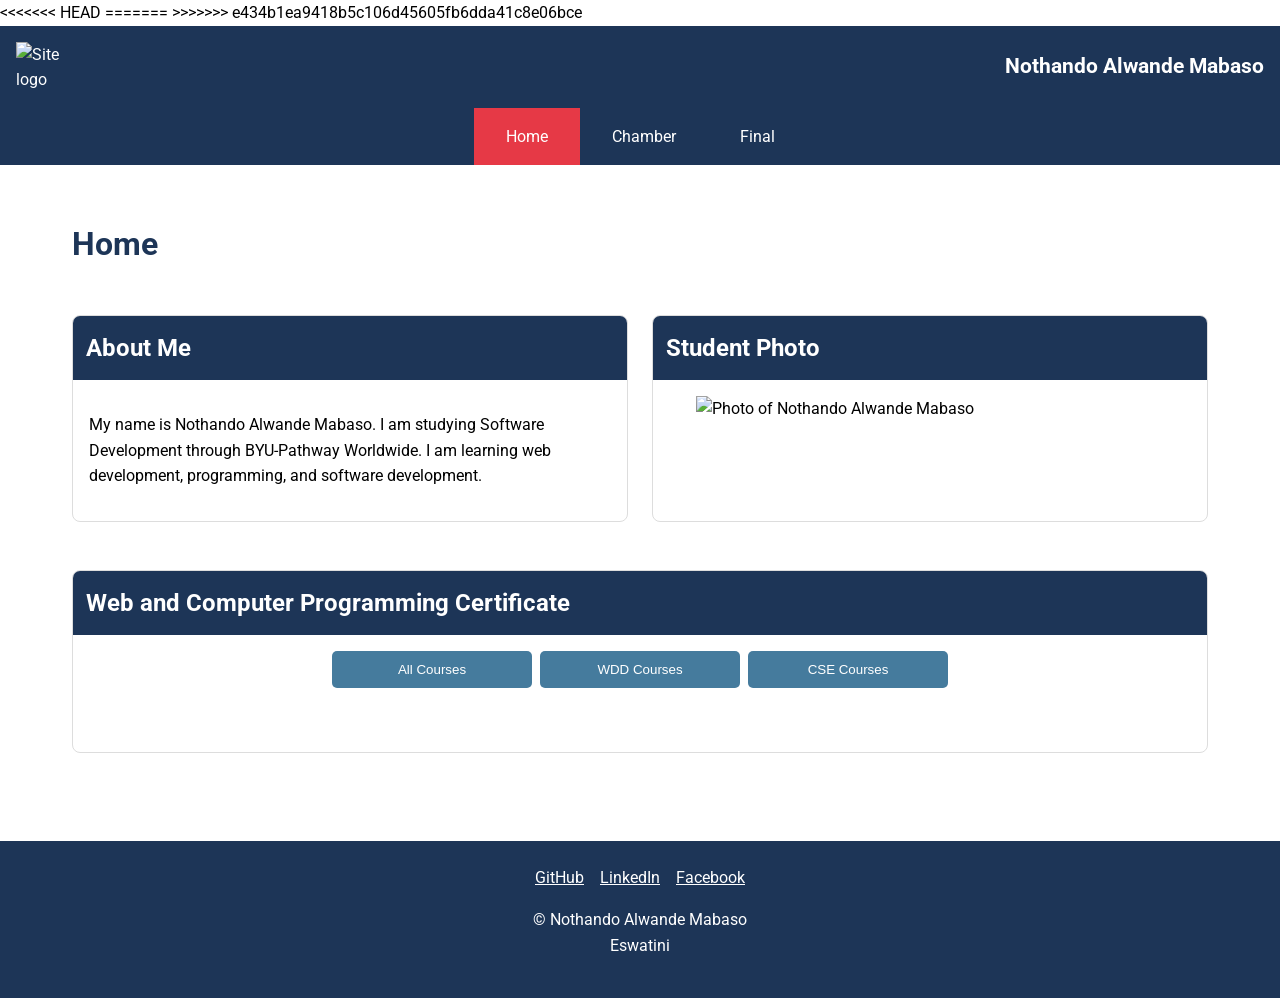
==== index.html @ 6c463c89 "Update meta description for Nothando Mabaso" ====
<!DOCTYPE html>
<html lang="en">
<head>
    <meta charset="UTF-8">
    <meta name="viewport" content="width=device-width, initial-scale=1.0">

<<<<<<< HEAD
    <meta name="description" content="WDD231 home page for Nothando Alwande Mabaso">
=======
    <meta name="description" content="WDD231 home page for Nothando Alwande Mabaso">
>>>>>>> e434b1ea9418b5c106d45605fb6dda41c8e06bce
    <meta name="author" content="Nothando Alwande Mabaso">

    <title>WDD231 | Nothando Alwande Mabaso</title>

    <link rel="preconnect" href="https://fonts.googleapis.com">
    <link rel="preconnect" href="https://fonts.gstatic.com" crossorigin>
    <link href="https://fonts.googleapis.com/css2?family=Roboto:wght@400;500;700&display=swap" rel="stylesheet">

    <link rel="stylesheet" href="styles/small.css">
    <link rel="stylesheet" href="styles/larger.css">

    <script src="scripts/navigation.js" defer></script>
    <script src="scripts/date.js" defer></script>
    <script src="scripts/course.js" defer></script>
</head>

<body>

    <header>
        <div class="header-content">
            <img src="images/logo.svg" alt="Site logo">

            <span>Nothando Alwande Mabaso</span>

            <button id="menuButton" aria-label="Open navigation menu">
                ☰
            </button>
        </div>

        <nav id="navMenu">
            <a href="index.html" class="active">Home</a>
            <a href="#">Chamber</a>
            <a href="#">Final</a>
        </nav>
    </header>

    <main>
        <h1>Home</h1>

        <section class="about">
            <h2>About Me</h2>
            <p>
                My name is Nothando Alwande Mabaso. I am studying Software Development
                through BYU-Pathway Worldwide. I am learning web development,
                programming, and software development.
            </p>
        </section>

        <section class="photo">
            <h2>Student Photo</h2>

            <img src="images/profile.jpg" alt="Photo of Nothando Alwande Mabaso">
        </section>

        <section class="certificate">
            <h2>Web and Computer Programming Certificate</h2>

            <div class="course-buttons">
                <button id="allCourses">All Courses</button>
                <button id="wddCourses">WDD Courses</button>
                <button id="cseCourses">CSE Courses</button>
            </div>

            <p id="creditTotal"></p>

            <div id="courseContainer"></div>
        </section>
    </main>

    <footer>

        <div class="social-links">
            <a href="https://github.com/lwande01-nm" target="_blank">
                GitHub
            </a>

            <a href="#" target="_blank">
                LinkedIn
            </a>

            <a href="#" target="_blank">
                Facebook
            </a>
        </div>

        <p>
            &copy; <span id="currentYear"></span>
            Nothando Alwande Mabaso<br>
            Eswatini
        </p>

        <p id="lastModified"></p>

    </footer>

</body>
</html>
---- styles/small.css ----
* {
    box-sizing: border-box;
}

body {
    margin: 0;
    font-family: "Roboto", sans-serif;
    line-height: 1.6;
}

header {
    background-color: #1d3557;
    color: white;
}

.header-content {
    display: flex;
    align-items: center;
    justify-content: space-between;
    padding: 1rem;
}

.header-content img {
    width: 50px;
    height: 50px;
}

.header-content span {
    font-size: 1.3rem;
    font-weight: 700;
}

#menuButton {
    font-size: 1.8rem;
    background: none;
    border: none;
    color: white;
    cursor: pointer;
}

nav {
    display: none;
    flex-direction: column;
}

nav.open {
    display: flex;
}

nav a {
    color: white;
    text-decoration: none;
    padding: 1rem;
    text-align: center;
}

nav a:hover {
    background-color: #457b9d;
}

nav a.active {
    background-color: #e63946;
}

main {
    padding: 1rem;
    max-width: 1200px;
    margin: 0 auto;
}

h1 {
    color: #1d3557;
}

section {
    margin-bottom: 1.5rem;
    border: 1px solid #ddd;
    border-radius: 8px;
    overflow: hidden;
}

section h2 {
    margin: 0;
    padding: 0.8rem;
    background-color: #1d3557;
    color: white;
}

section p {
    padding: 1rem;
}

.photo img {
    display: block;
    width: 100%;
    height: auto;
    padding: 1rem;
}

.course-buttons {
    display: flex;
    flex-direction: column;
    gap: 0.5rem;
    padding: 1rem;
}

.course-buttons button {
    padding: 0.7rem;
    border: none;
    border-radius: 5px;
    background-color: #457b9d;
    color: white;
    cursor: pointer;
}

.course-buttons button:hover {
    background-color: #1d3557;
}

#creditTotal {
    font-weight: bold;
    padding: 0 1rem;
}

#courseContainer {
    display: grid;
    gap: 1rem;
    padding: 1rem;
}

.course-card {
    padding: 1rem;
    border: 2px solid #457b9d;
    border-radius: 8px;
    text-align: center;
}

.course-card.completed {
    background-color: #d8f3dc;
    border-color: #2d6a4f;
}

footer {
    background-color: #1d3557;
    color: white;
    text-align: center;
    padding: 1.5rem;
    margin-top: 2rem;
}

.social-links {
    display: flex;
    justify-content: center;
    gap: 1rem;
    margin-bottom: 1rem;
}

.social-links a {
    color: white;
}

@media (max-width: 319px) {
    body {
        min-width: 320px;
    }
}
---- styles/larger.css ----
@media screen and (min-width: 700px) {

    #menuButton {
        display: none;
    }

    nav {
        display: flex;
        flex-direction: row;
        justify-content: center;
    }

    nav a {
        padding: 1rem 2rem;
    }

    main {
        padding: 2rem;
    }

    .course-buttons {
        flex-direction: row;
        justify-content: center;
    }

    .course-buttons button {
        flex: 1;
        max-width: 200px;
    }

    #courseContainer {
        grid-template-columns: repeat(2, 1fr);
    }

    .photo img {
        max-width: 500px;
        margin: 0 auto;
    }
}

@media screen and (min-width: 1000px) {

    #courseContainer {
        grid-template-columns: repeat(3, 1fr);
    }

    main {
        display: grid;
        grid-template-columns: 1fr 1fr;
        gap: 1.5rem;
    }

    main h1 {
        grid-column: 1 / -1;
    }

    .about {
        grid-column: 1 / 2;
    }

    .photo {
        grid-column: 2 / 3;
    }

    .certificate {
        grid-column: 1 / -1;
    }
}
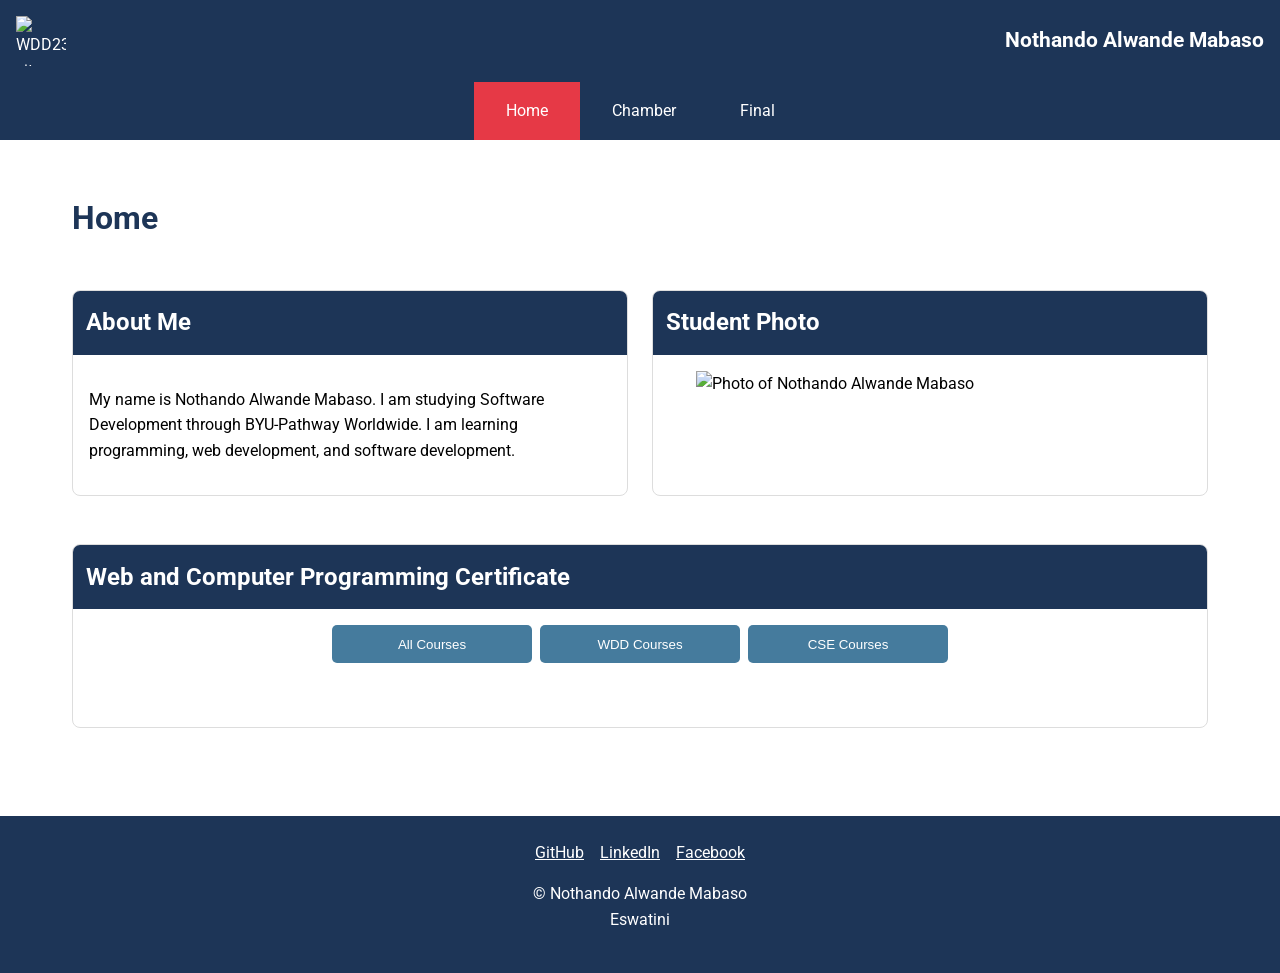
==== commit 3787799f: "Update index.html" ====
--- a/index.html
+++ b/index.html
@@ -4,22 +4,30 @@
     <meta charset="UTF-8">
     <meta name="viewport" content="width=device-width, initial-scale=1.0">
 
-<<<<<<< HEAD
-    <meta name="description" content="WDD231 home page for Nothando Alwande Mabaso">
-=======
-    <meta name="description" content="WDD231 home page for Nothando Alwande Mabaso">
->>>>>>> e434b1ea9418b5c106d45605fb6dda41c8e06bce
-    <meta name="author" content="Nothando Alwande Mabaso">
+    <meta
+        name="description"
+        content="WDD231 home page for Nothando Alwande Mabaso"
+    >
+    <meta
+        name="author"
+        content="Nothando Alwande Mabaso"
+    >
 
     <title>WDD231 | Nothando Alwande Mabaso</title>
 
+    <!-- Google Font -->
     <link rel="preconnect" href="https://fonts.googleapis.com">
     <link rel="preconnect" href="https://fonts.gstatic.com" crossorigin>
-    <link href="https://fonts.googleapis.com/css2?family=Roboto:wght@400;500;700&display=swap" rel="stylesheet">
+    <link
+        href="https://fonts.googleapis.com/css2?family=Roboto:wght@400;500;700&display=swap"
+        rel="stylesheet"
+    >
 
+    <!-- CSS -->
     <link rel="stylesheet" href="styles/small.css">
     <link rel="stylesheet" href="styles/larger.css">
 
+    <!-- JavaScript -->
     <script src="scripts/navigation.js" defer></script>
     <script src="scripts/date.js" defer></script>
     <script src="scripts/course.js" defer></script>
@@ -29,13 +37,24 @@
 
     <header>
         <div class="header-content">
-            <img src="images/logo.svg" alt="Site logo">
+
+            <img
+                src="images/logo.svg"
+                alt="WDD231 site logo"
+            >
 
             <span>Nothando Alwande Mabaso</span>
 
-            <button id="menuButton" aria-label="Open navigation menu">
+            <button
+                id="menuButton"
+                type="button"
+                aria-label="Open navigation menu"
+                aria-expanded="false"
+                aria-controls="navMenu"
+            >
                 ☰
             </button>
+
         </div>
 
         <nav id="navMenu">
@@ -45,58 +64,104 @@
         </nav>
     </header>
 
+
     <main>
+
         <h1>Home</h1>
 
         <section class="about">
             <h2>About Me</h2>
+
             <p>
-                My name is Nothando Alwande Mabaso. I am studying Software Development
-                through BYU-Pathway Worldwide. I am learning web development,
-                programming, and software development.
+                My name is Nothando Alwande Mabaso. I am studying Software
+                Development through BYU-Pathway Worldwide. I am learning
+                programming, web development, and software development.
             </p>
         </section>
+
 
         <section class="photo">
             <h2>Student Photo</h2>
 
-            <img src="images/profile.jpg" alt="Photo of Nothando Alwande Mabaso">
+            <img
+                src="images/profile.jpg"
+                alt="Photo of Nothando Alwande Mabaso"
+            >
         </section>
 
+
         <section class="certificate">
+
             <h2>Web and Computer Programming Certificate</h2>
 
             <div class="course-buttons">
-                <button id="allCourses">All Courses</button>
-                <button id="wddCourses">WDD Courses</button>
-                <button id="cseCourses">CSE Courses</button>
+
+                <button
+                    id="allCourses"
+                    type="button"
+                >
+                    All Courses
+                </button>
+
+                <button
+                    id="wddCourses"
+                    type="button"
+                >
+                    WDD Courses
+                </button>
+
+                <button
+                    id="cseCourses"
+                    type="button"
+                >
+                    CSE Courses
+                </button>
+
             </div>
 
             <p id="creditTotal"></p>
 
             <div id="courseContainer"></div>
+
         </section>
+
     </main>
+
 
     <footer>
 
         <div class="social-links">
-            <a href="https://github.com/lwande01-nm" target="_blank">
+
+            <a
+                href="https://github.com/lwande01-nm"
+                target="_blank"
+                rel="noopener noreferrer"
+            >
                 GitHub
             </a>
 
-            <a href="#" target="_blank">
+            <a
+                href="#"
+                target="_blank"
+                rel="noopener noreferrer"
+            >
                 LinkedIn
             </a>
 
-            <a href="#" target="_blank">
+            <a
+                href="#"
+                target="_blank"
+                rel="noopener noreferrer"
+            >
                 Facebook
             </a>
+
         </div>
 
         <p>
             &copy; <span id="currentYear"></span>
-            Nothando Alwande Mabaso<br>
+            Nothando Alwande Mabaso
+            <br>
             Eswatini
         </p>
 
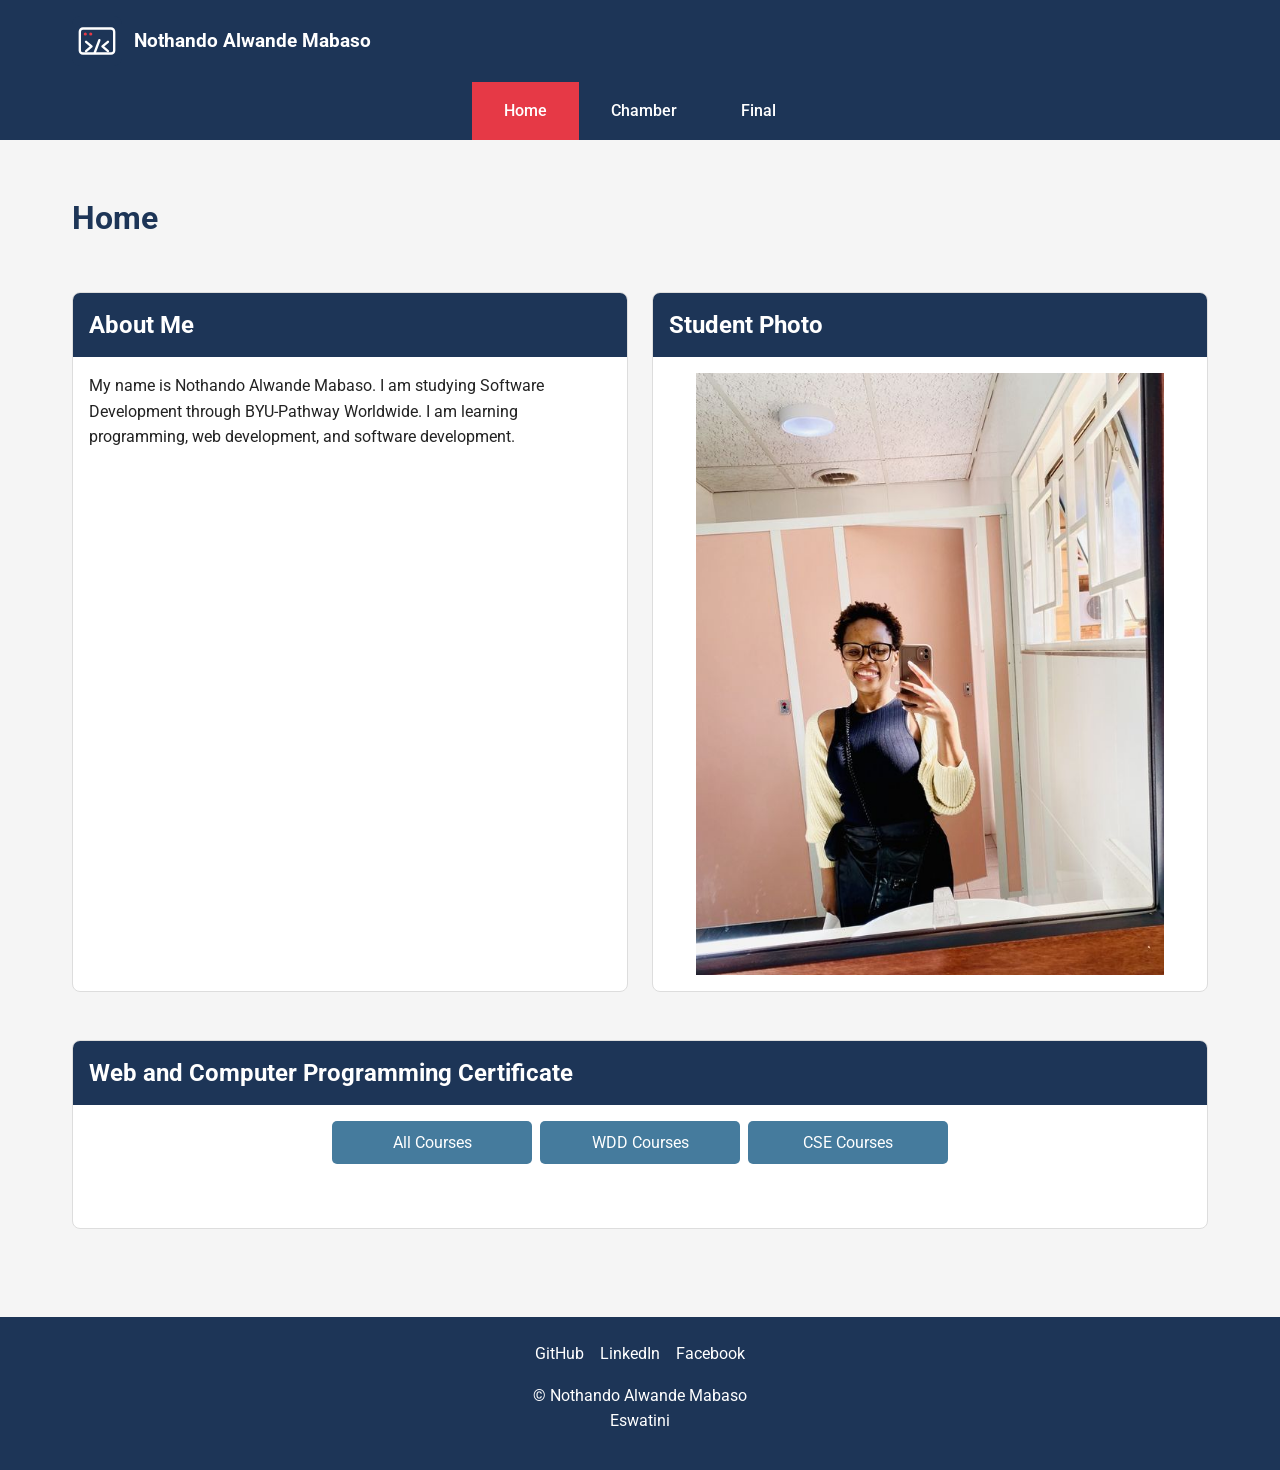
==== commit 3519b9a5: "Fix image source path case sensitivity" ====
--- a/index.html
+++ b/index.html
@@ -84,7 +84,7 @@
             <h2>Student Photo</h2>
 
             <img
-                src="images/profile.jpg"
+                src="Images/profile.jpg"
                 alt="Photo of Nothando Alwande Mabaso"
             >
         </section>
--- a/styles/small.css
+++ b/styles/small.css
@@ -1,3 +1,5 @@
+/* ===== Base Styles ===== */
+
 * {
     box-sizing: border-box;
 }
@@ -6,7 +8,23 @@
     margin: 0;
     font-family: "Roboto", sans-serif;
     line-height: 1.6;
-}
+    color: #222;
+    background-color: #f5f5f5;
+}
+
+img {
+    max-width: 100%;
+    height: auto;
+}
+
+main {
+    max-width: 1200px;
+    margin: 0 auto;
+    padding: 1rem;
+}
+
+
+/* ===== Header ===== */
 
 header {
     background-color: #1d3557;
@@ -16,7 +34,6 @@
 .header-content {
     display: flex;
     align-items: center;
-    justify-content: space-between;
     padding: 1rem;
 }
 
@@ -26,17 +43,24 @@
 }
 
 .header-content span {
-    font-size: 1.3rem;
+    flex-grow: 1;
+    margin-left: 0.75rem;
+    font-size: 1.2rem;
     font-weight: 700;
 }
 
 #menuButton {
+    display: block;
+    padding: 0.5rem;
+    border: none;
+    background: none;
+    color: white;
     font-size: 1.8rem;
-    background: none;
-    border: none;
-    color: white;
     cursor: pointer;
 }
+
+
+/* ===== Navigation ===== */
 
 nav {
     display: none;
@@ -48,10 +72,12 @@
 }
 
 nav a {
-    color: white;
+    padding: 1rem;
+    border-top: 1px solid rgba(255, 255, 255, 0.2);
+    color: white;
+    text-align: center;
     text-decoration: none;
-    padding: 1rem;
-    text-align: center;
+    font-weight: 500;
 }
 
 nav a:hover {
@@ -62,40 +88,47 @@
     background-color: #e63946;
 }
 
-main {
-    padding: 1rem;
-    max-width: 1200px;
-    margin: 0 auto;
-}
+
+/* ===== Main Content ===== */
 
 h1 {
+    margin-bottom: 1.5rem;
     color: #1d3557;
+}
+
+h2 {
+    margin: 0;
 }
 
 section {
     margin-bottom: 1.5rem;
+    overflow: hidden;
     border: 1px solid #ddd;
     border-radius: 8px;
-    overflow: hidden;
+    background-color: white;
 }
 
 section h2 {
-    margin: 0;
-    padding: 0.8rem;
+    padding: 0.8rem 1rem;
     background-color: #1d3557;
     color: white;
 }
 
 section p {
-    padding: 1rem;
-}
+    padding: 0 1rem;
+}
+
+
+/* ===== Student Photo ===== */
 
 .photo img {
     display: block;
     width: 100%;
-    height: auto;
-    padding: 1rem;
-}
+    padding: 1rem;
+}
+
+
+/* ===== Course Buttons ===== */
 
 .course-buttons {
     display: flex;
@@ -105,11 +138,13 @@
 }
 
 .course-buttons button {
-    padding: 0.7rem;
+    padding: 0.75rem;
     border: none;
     border-radius: 5px;
     background-color: #457b9d;
     color: white;
+    font-family: inherit;
+    font-size: 1rem;
     cursor: pointer;
 }
 
@@ -118,12 +153,16 @@
 }
 
 #creditTotal {
-    font-weight: bold;
     padding: 0 1rem;
-}
+    font-weight: 700;
+}
+
+
+/* ===== Course Cards ===== */
 
 #courseContainer {
     display: grid;
+    grid-template-columns: 1fr;
     gap: 1rem;
     padding: 1rem;
 }
@@ -132,34 +171,60 @@
     padding: 1rem;
     border: 2px solid #457b9d;
     border-radius: 8px;
+    background-color: #f8f9fa;
     text-align: center;
 }
 
+.course-card h3 {
+    margin-top: 0;
+    color: #1d3557;
+}
+
 .course-card.completed {
+    border-color: #2d6a4f;
     background-color: #d8f3dc;
-    border-color: #2d6a4f;
-}
+}
+
+.course-card.completed h3 {
+    color: #2d6a4f;
+}
+
+
+/* ===== Footer ===== */
 
 footer {
+    margin-top: 2rem;
+    padding: 1.5rem 1rem;
     background-color: #1d3557;
     color: white;
     text-align: center;
-    padding: 1.5rem;
-    margin-top: 2rem;
+}
+
+footer p {
+    margin: 0.75rem 0;
 }
 
 .social-links {
     display: flex;
     justify-content: center;
+    flex-wrap: wrap;
     gap: 1rem;
     margin-bottom: 1rem;
 }
 
 .social-links a {
     color: white;
-}
-
-@media (max-width: 319px) {
+    text-decoration: none;
+}
+
+.social-links a:hover {
+    text-decoration: underline;
+}
+
+
+/* ===== Very Small Screens ===== */
+
+@media screen and (max-width: 319px) {
     body {
         min-width: 320px;
     }
--- a/styles/larger.css
+++ b/styles/larger.css
@@ -1,8 +1,21 @@
+/* ===== Larger Screen Styles ===== */
+
 @media screen and (min-width: 700px) {
+
+    /* Header */
 
     #menuButton {
         display: none;
     }
+
+    .header-content {
+        max-width: 1200px;
+        margin: 0 auto;
+        padding: 1rem 2rem;
+    }
+
+
+    /* Navigation */
 
     nav {
         display: flex;
@@ -12,11 +25,18 @@
 
     nav a {
         padding: 1rem 2rem;
+        border-top: none;
     }
+
+
+    /* Main */
 
     main {
         padding: 2rem;
     }
+
+
+    /* Course Buttons */
 
     .course-buttons {
         flex-direction: row;
@@ -28,9 +48,15 @@
         max-width: 200px;
     }
 
+
+    /* Course Cards */
+
     #courseContainer {
         grid-template-columns: repeat(2, 1fr);
     }
+
+
+    /* Student Photo */
 
     .photo img {
         max-width: 500px;
@@ -38,11 +64,10 @@
     }
 }
 
+
+/* ===== Large Desktop Screens ===== */
+
 @media screen and (min-width: 1000px) {
-
-    #courseContainer {
-        grid-template-columns: repeat(3, 1fr);
-    }
 
     main {
         display: grid;
@@ -65,4 +90,8 @@
     .certificate {
         grid-column: 1 / -1;
     }
+
+    #courseContainer {
+        grid-template-columns: repeat(3, 1fr);
+    }
 }
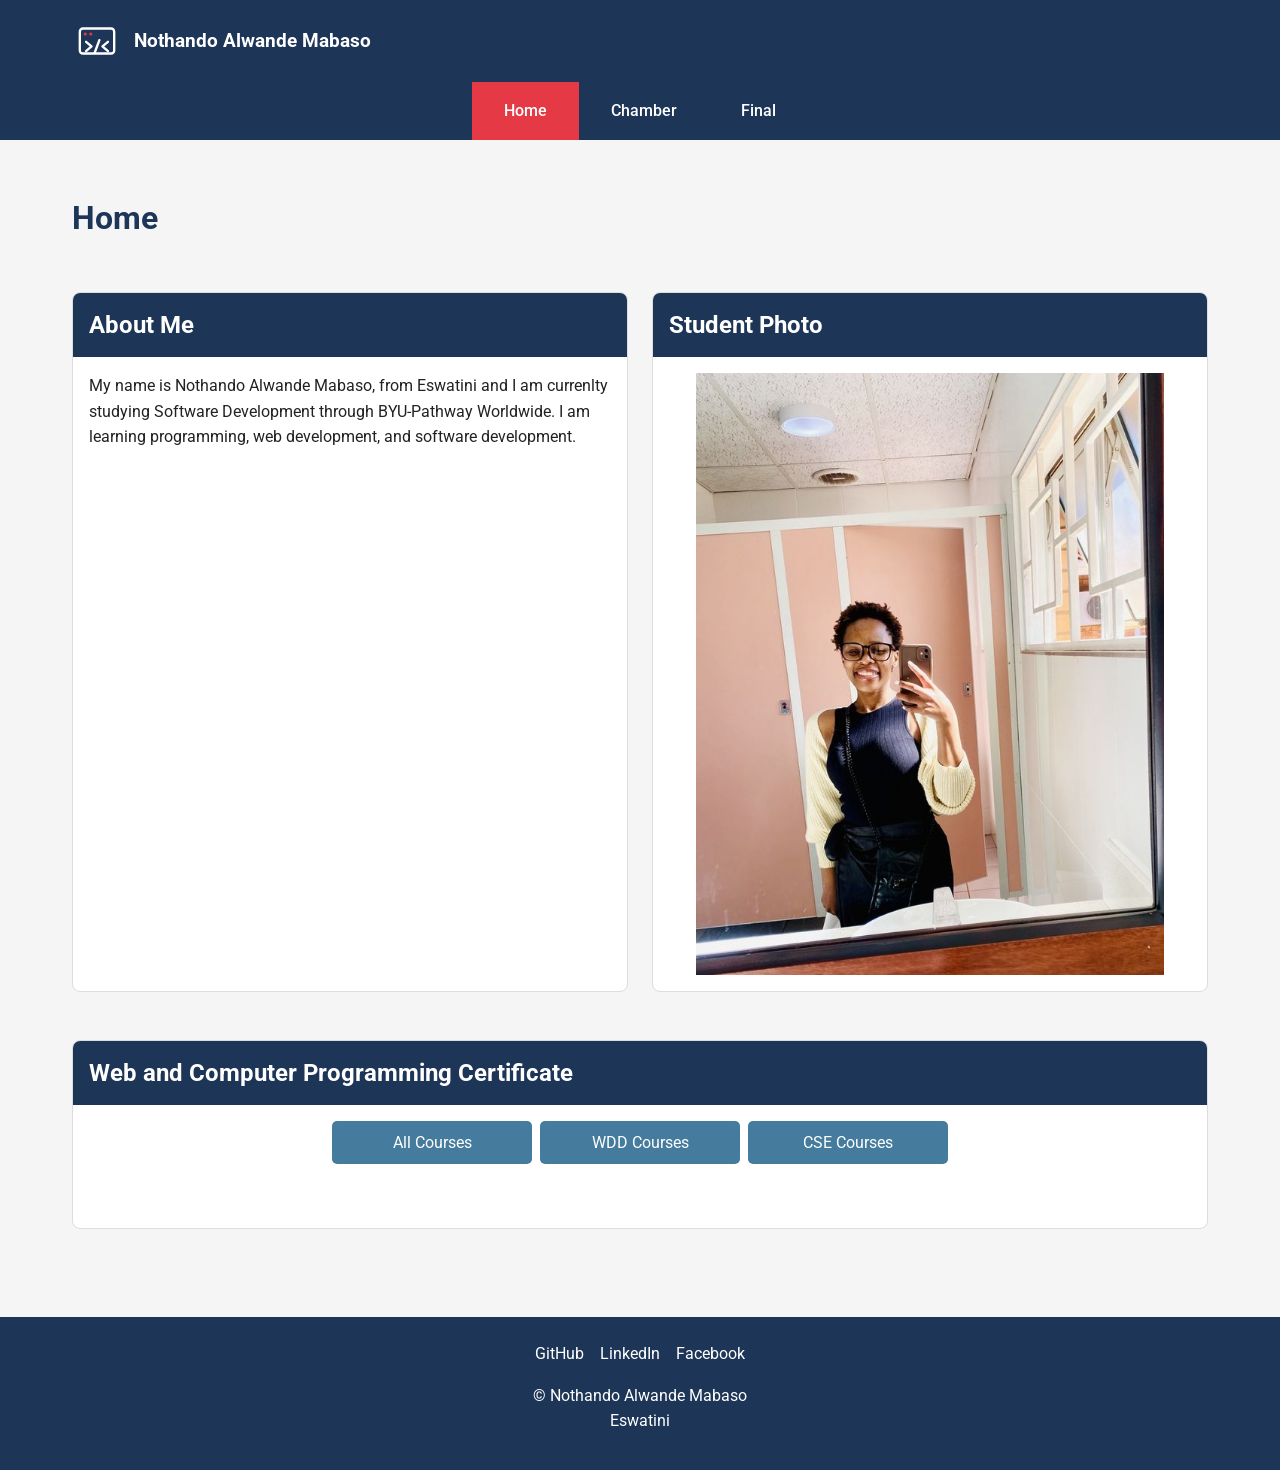
==== commit b5b39e68: "Update personal introduction in About Me section" ====
--- a/index.html
+++ b/index.html
@@ -73,7 +73,7 @@
             <h2>About Me</h2>
 
             <p>
-                My name is Nothando Alwande Mabaso. I am studying Software
+                My name is Nothando Alwande Mabaso, from Eswatini and I am currenlty studying Software
                 Development through BYU-Pathway Worldwide. I am learning
                 programming, web development, and software development.
             </p>
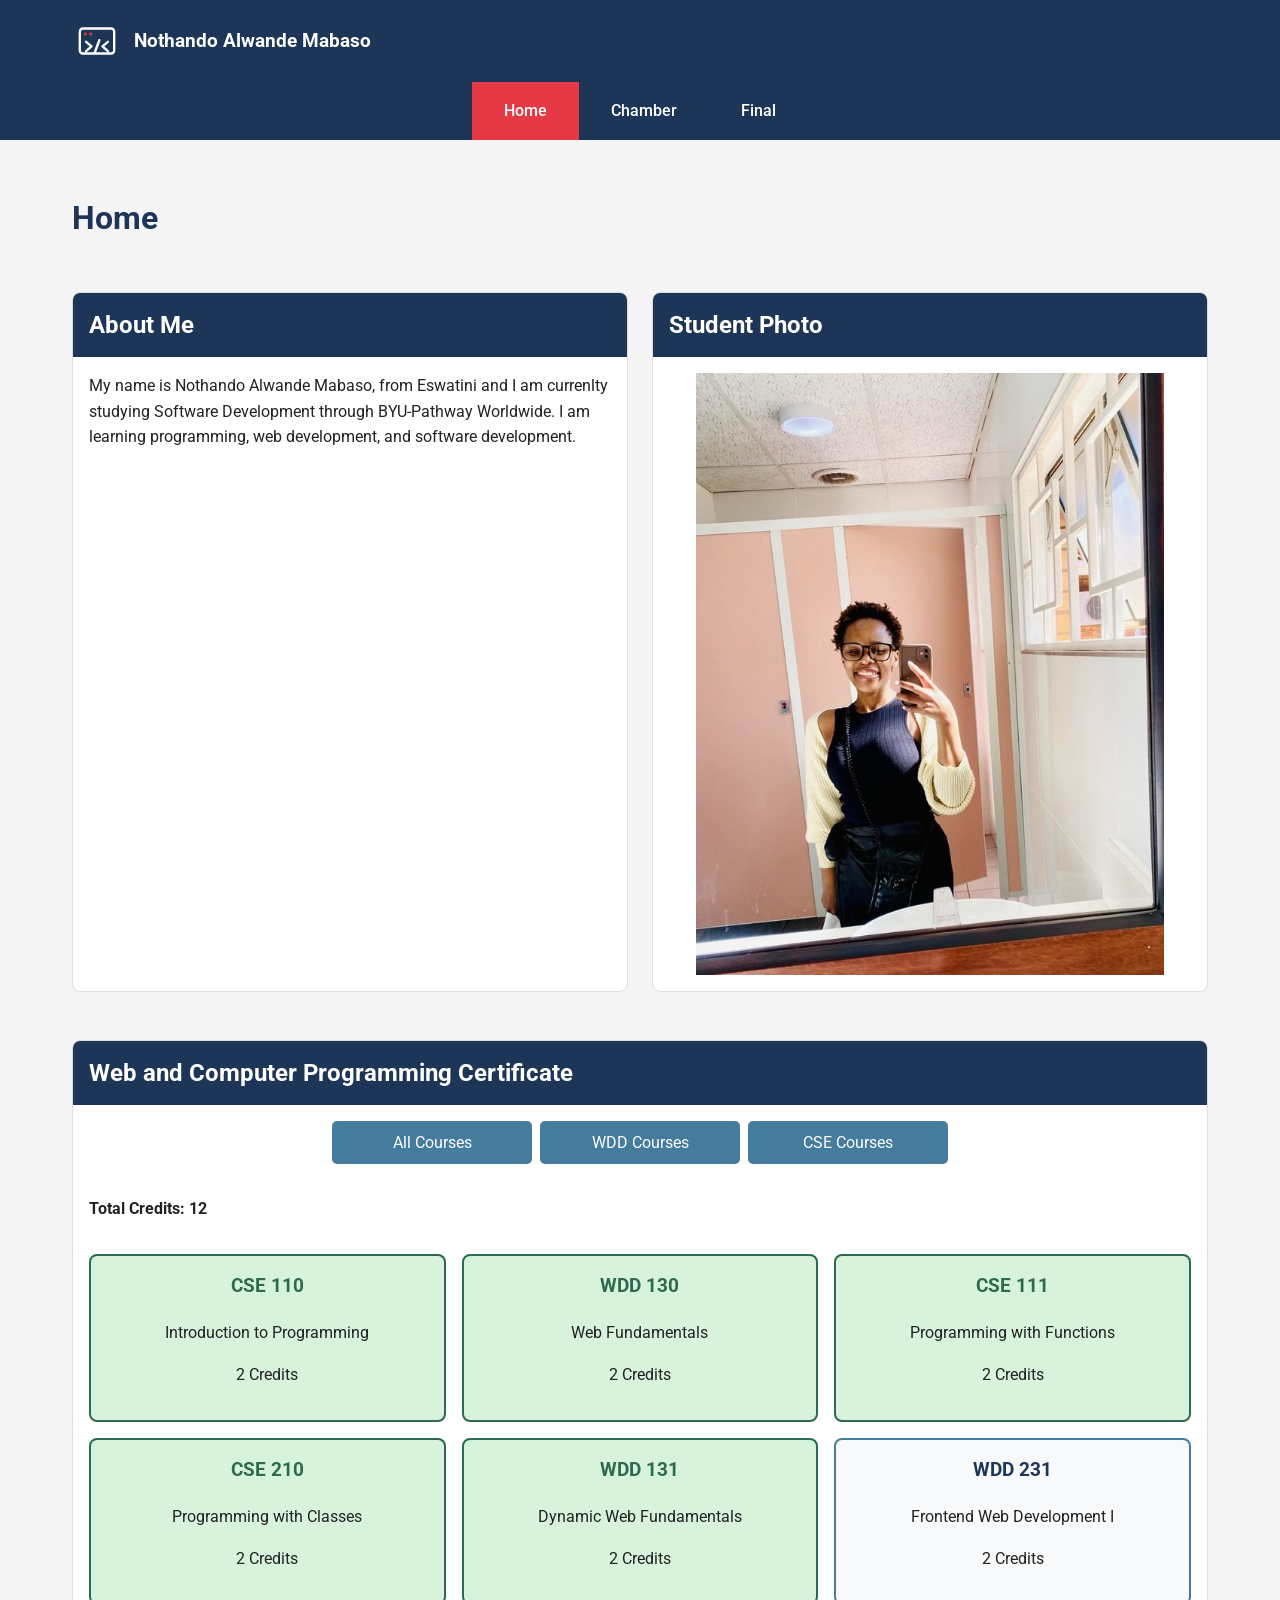
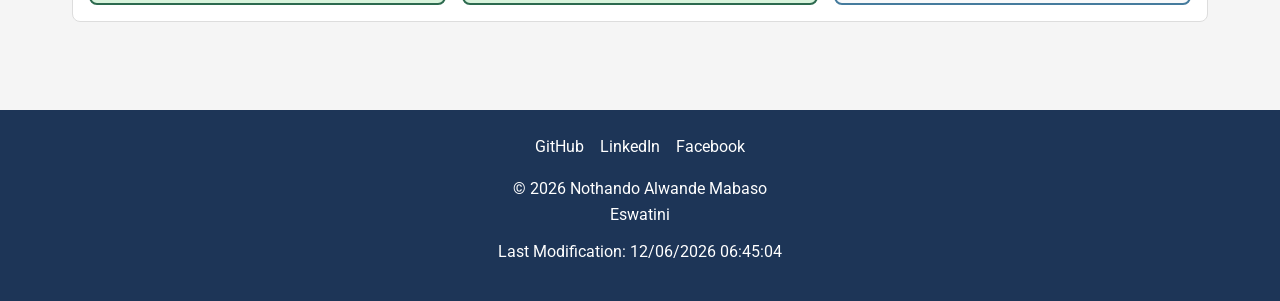
==== commit 395fd526: "Update index.html" ====
--- a/index.html
+++ b/index.html
@@ -28,9 +28,9 @@
     <link rel="stylesheet" href="styles/larger.css">
 
     <!-- JavaScript -->
-    <script src="scripts/navigation.js" defer></script>
-    <script src="scripts/date.js" defer></script>
-    <script src="scripts/course.js" defer></script>
+    <script src="script/navigation.js" defer></script>
+    <script src="script/date.js" defer></script>
+    <script src="script/course.js" defer></script>
 </head>
 
 <body>
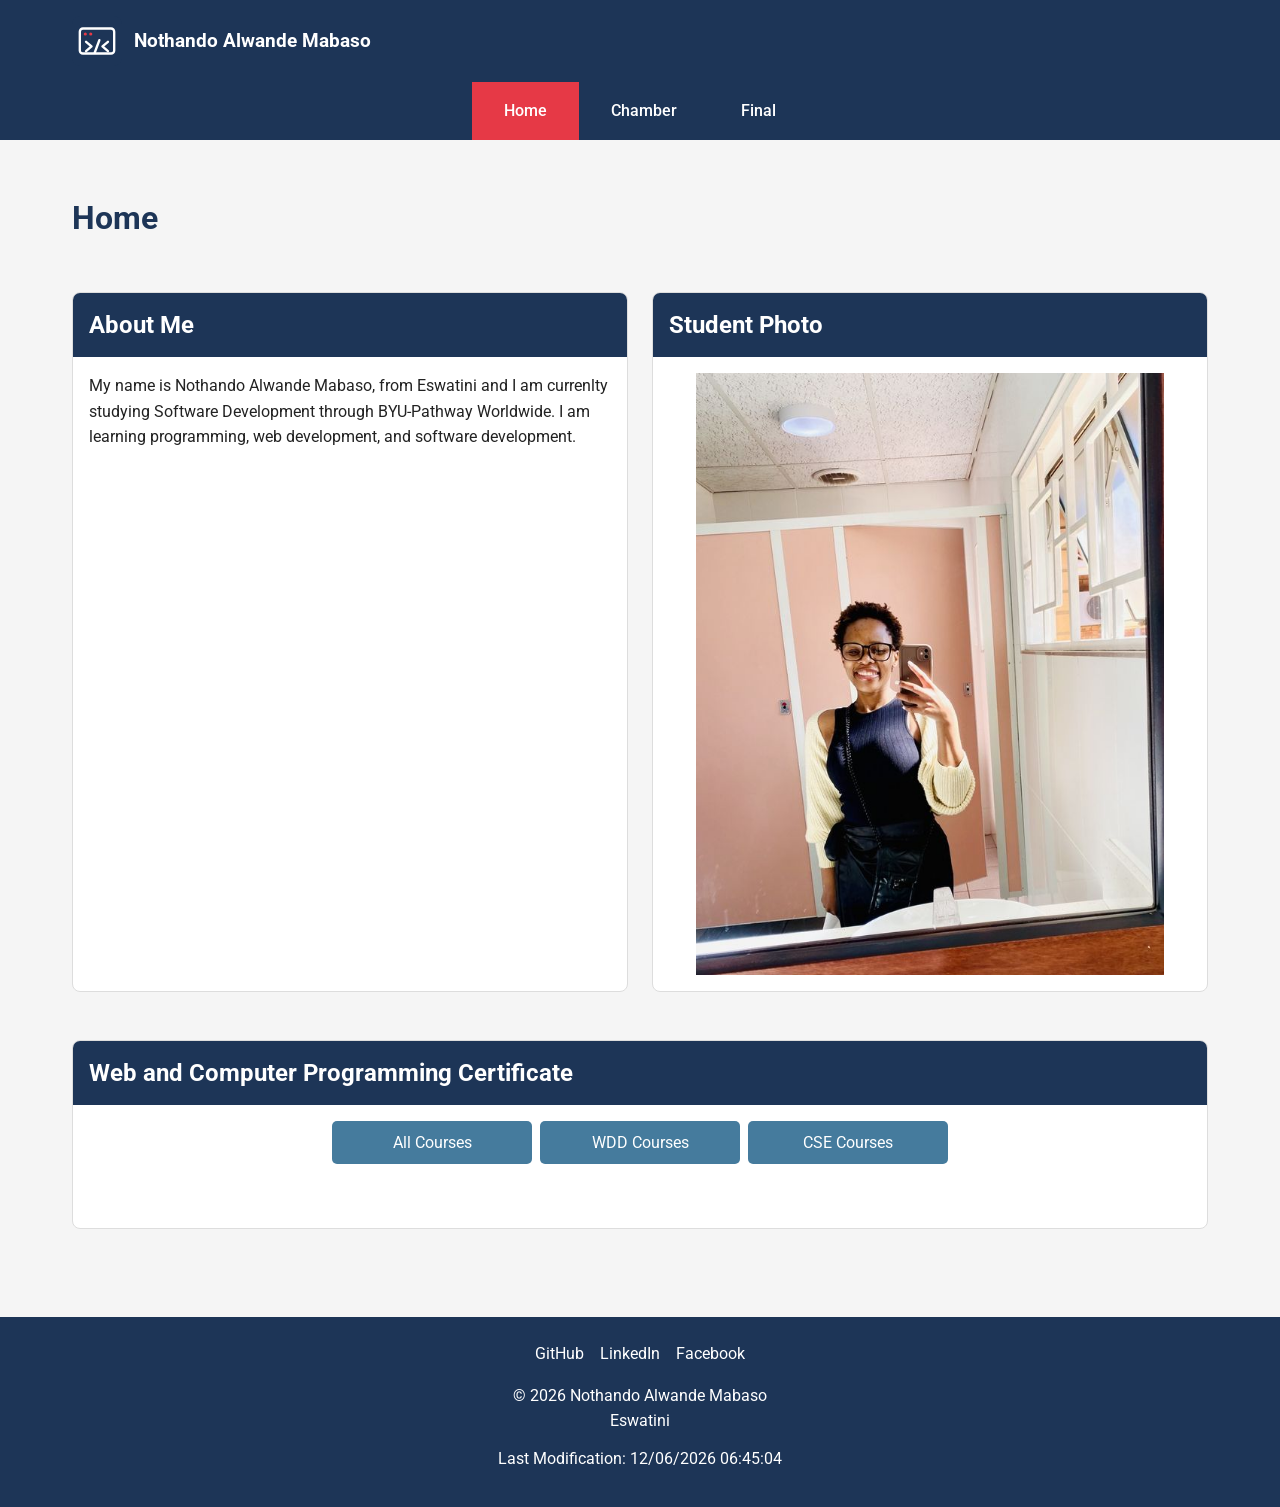
==== commit 7b18c829: "Update script paths in index.html" ====
--- a/index.html
+++ b/index.html
@@ -28,9 +28,9 @@
     <link rel="stylesheet" href="styles/larger.css">
 
     <!-- JavaScript -->
-    <script src="script/navigation.js" defer></script>
-    <script src="script/date.js" defer></script>
-    <script src="script/course.js" defer></script>
+    <script src="scripts/navigation.js" defer></script>
+    <script src="scripts/date.js" defer></script>
+    <script src="scripts/course.js" defer></script>
 </head>
 
 <body>
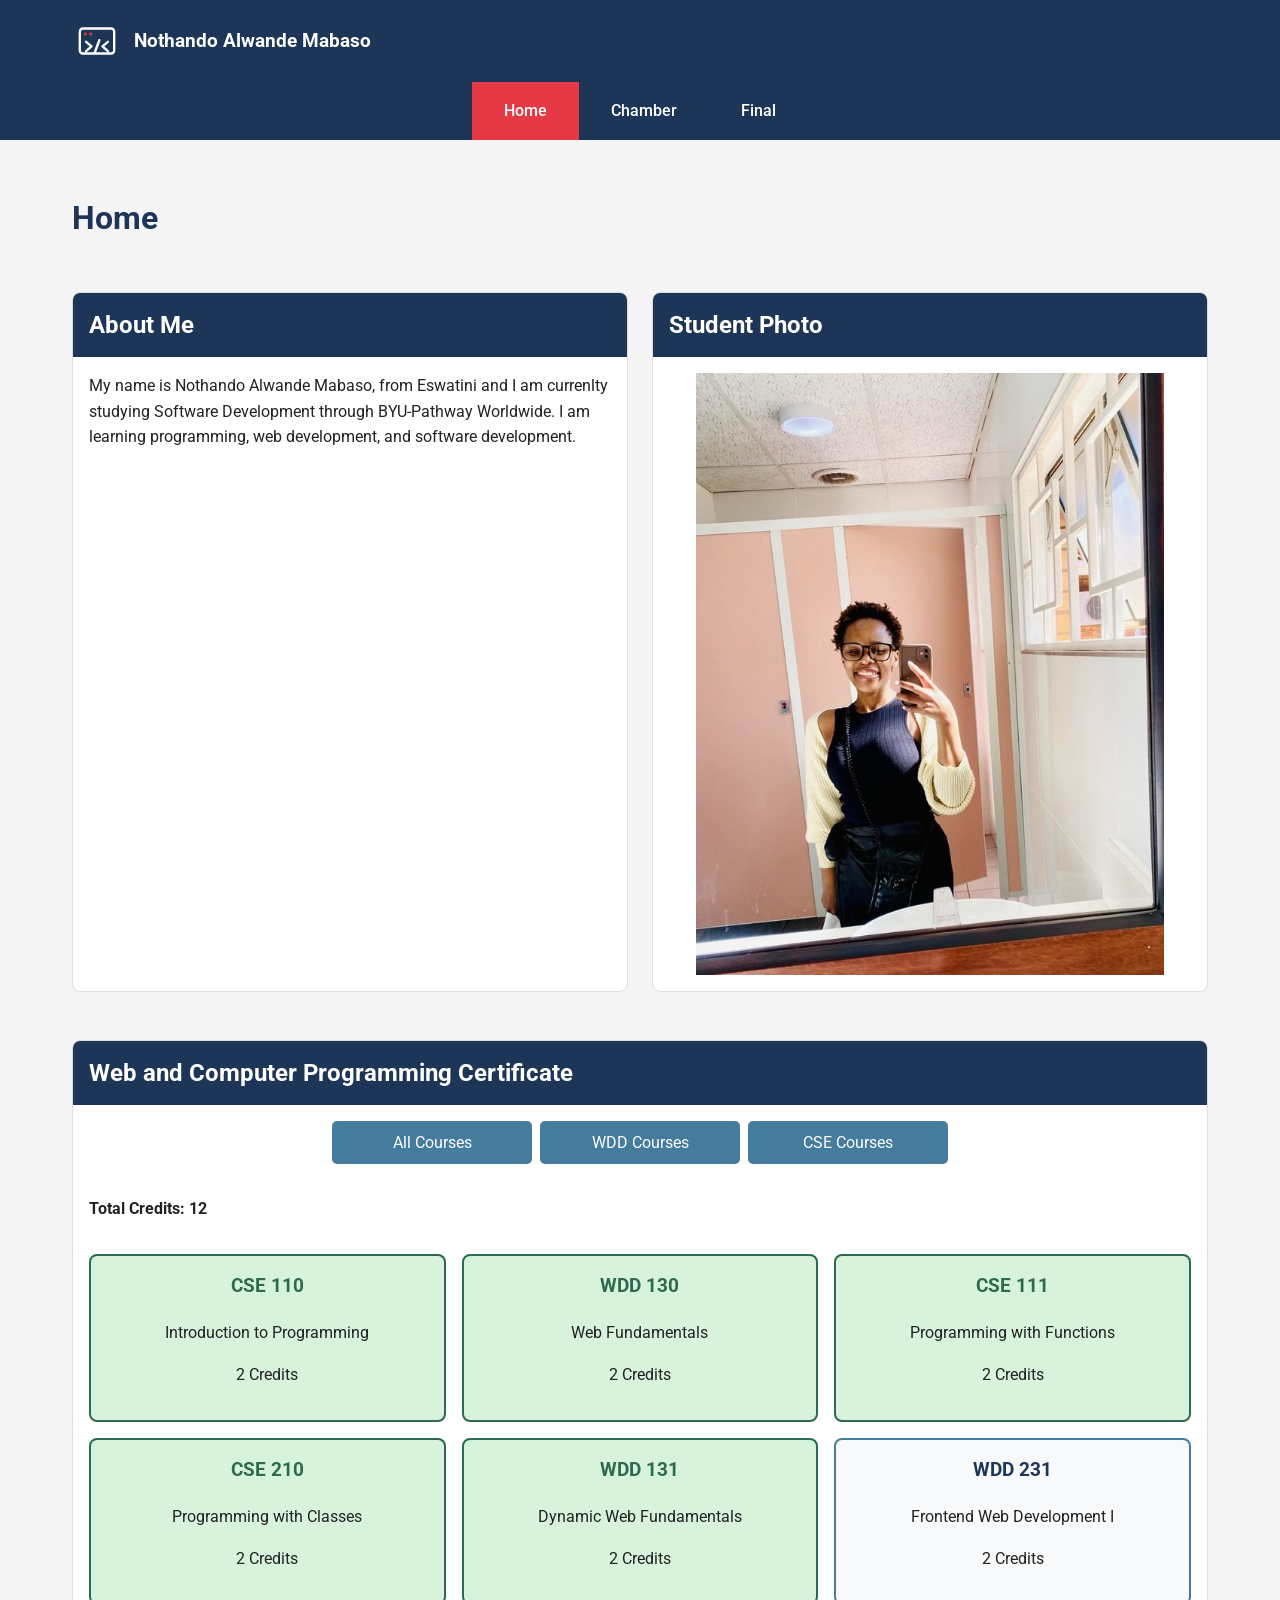
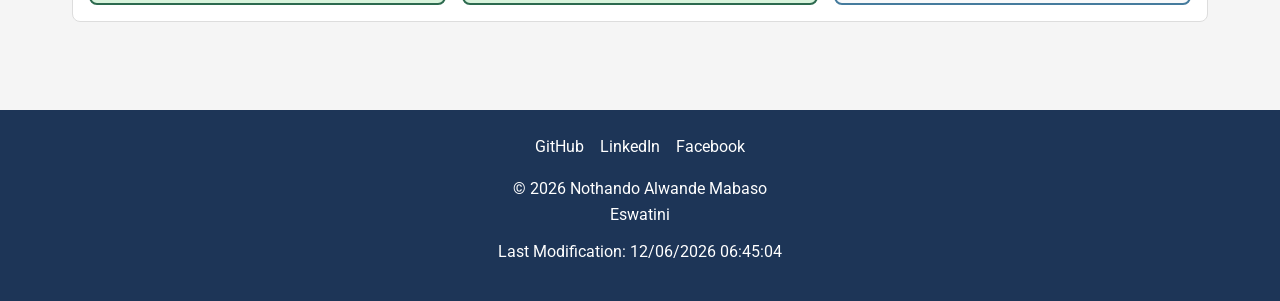
==== commit 7a250df8: "Update index.html" ====
--- a/index.html
+++ b/index.html
@@ -6,7 +6,7 @@
 
     <meta
         name="description"
-        content="WDD231 home page for Nothando Alwande Mabaso"
+        content="WDD231 block 5 home page for Nothando Alwande Mabaso"
     >
     <meta
         name="author"
